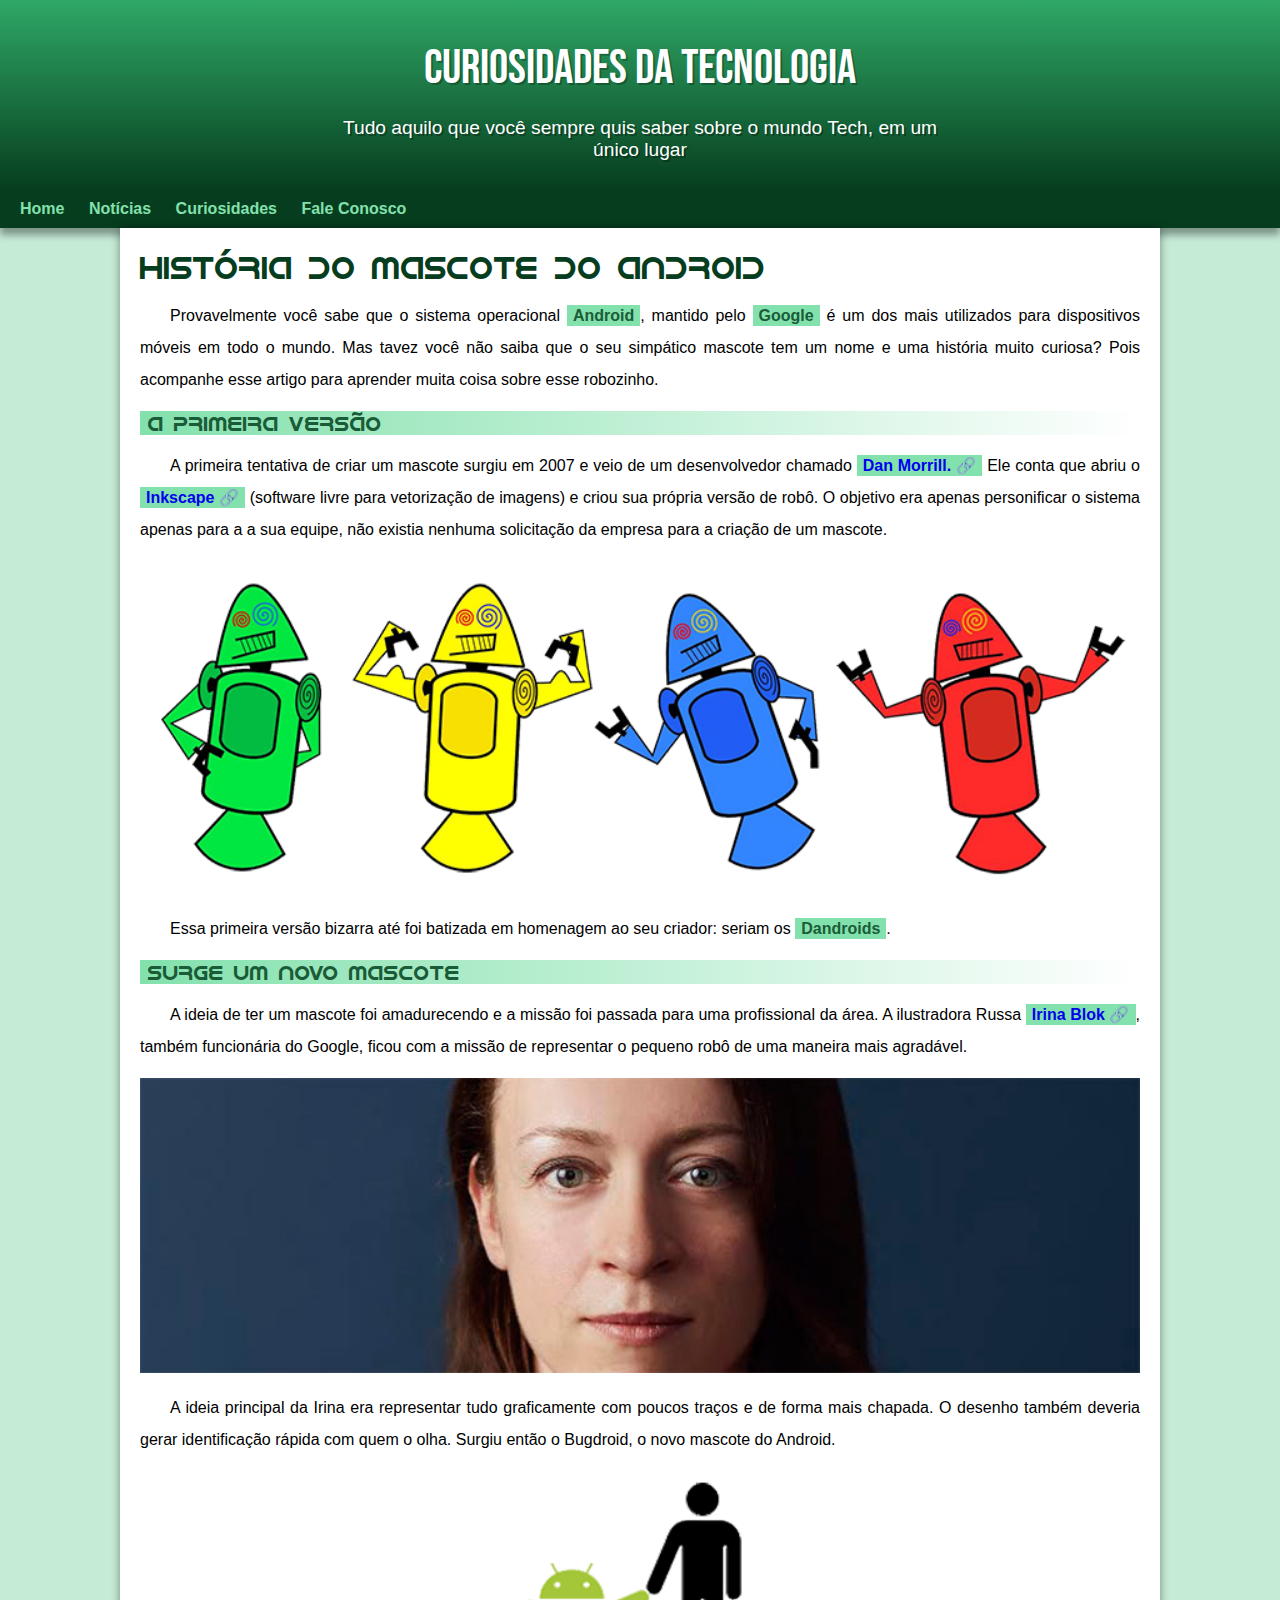
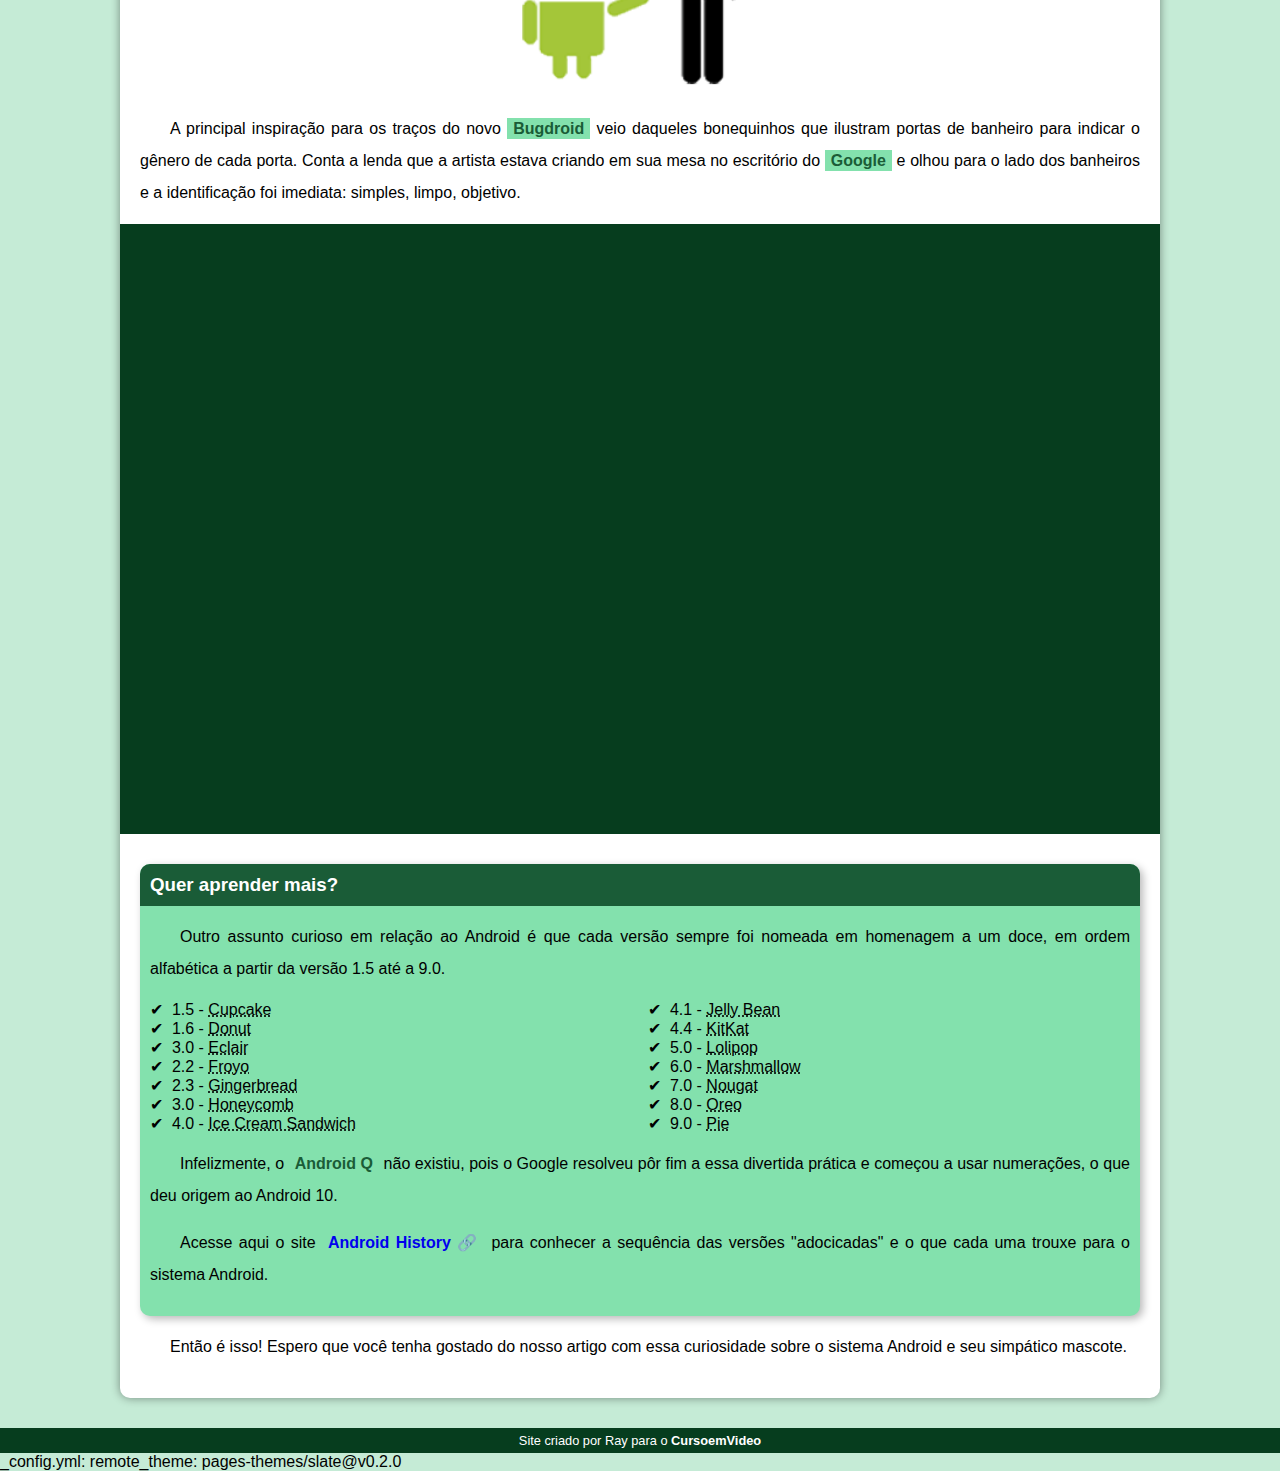
==== index.html.html @ f341248e "site android" ====
<!DOCTYPE html>
<html lang="pt-br">
<head>
    <meta charset="UTF-8">
    <meta http-equiv="X-UA-Compatible" content="IE=edge">
    <meta name="viewport" content="width=device-width, initial-scale=1.0">
    <title>desafio 010 resolvendo com guanabara</title>
    <link rel="stylesheet" href="style/style.css">
    <link rel="shortcut icon" href="imagens/favicon.ico" type="image/x-icon">
</head>
<body>
    <header>
        <h1>CURIOSIDADES DA TECNOLOGIA</h1>
            <p>Tudo aquilo que você sempre quis saber sobre o mundo Tech, em um único lugar</p>
    </header>
    <nav>  
        <a class="linksheader" href="###">Home</a>
        <a class="linksheader" href="###">Notícias</a>
        <a class="linksheader" href="###">Curiosidades</a>
        <a class="linksheader" href="###">Fale Conosco</a>
        </nav>
        <main>
            <article>
                <h1>História do Mascote do Android</h1>

                <p>Provavelmente você sabe que o sistema operacional <strong>Android</strong>, mantido pelo <strong>Google</strong> é um dos mais utilizados para dispositivos móveis em todo o mundo. Mas tavez você não saiba que o seu simpático mascote tem um nome e uma história muito curiosa? Pois acompanhe esse artigo para aprender muita coisa sobre esse robozinho.</p>

                <h2>A primeira versão</h2>

                <p>A primeira tentativa de criar um mascote surgiu em 2007 e veio de um desenvolvedor chamado <a href="https://androidcommunity.com/dan-morrill-shows-us-the-android-mascot-that-almost-was-20130103/" target="_blank" rel="external" class="externo">Dan Morrill.</a> Ele conta que abriu o <a href="https://inkscape.org/pt-br/" target="_blank" class="externo">Inkscape</a> (software livre para vetorização de imagens) e criou sua própria versão de robô. O objetivo era apenas personificar o sistema apenas para a a sua equipe, não existia nenhuma solicitação da empresa para a criação de um mascote.</p>

                <picture>
                    <source media="(max-width: 670px )" srcset="imagens\dan-droids-pq.png">
                    <img src="imagens/dan-droids.png" alt="primeiro mascote do android">
                </picture>

                <p>Essa primeira versão bizarra até foi batizada em homenagem ao seu criador: seriam os <strong>Dandroids</strong>.</p>

                <h2>Surge um novo mascote</h2>

                <p>A ideia de ter um mascote foi amadurecendo e a missão foi passada para uma profissional da área. A ilustradora Russa <a href="https://www.irinablok.com/android" target="_blank" class="externo">Irina Blok</a>, também funcionária do Google, ficou com a missão de representar o pequeno robô de uma maneira mais agradável.</p>

                <picture>
                    <source media="(max-width: 670px )" srcset="imagens/irina-blok-pq.jpg">
                    <img src="imagens/irina-blok.jpg" alt="irina block, criadora do Bugdroid">
                </picture>

                <p>A ideia principal da Irina era representar tudo graficamente com poucos traços e de forma mais chapada. O desenho também deveria gerar identificação rápida com quem o olha. Surgiu então o Bugdroid, o novo mascote do Android.</p>

                <img src="imagens/bugdroid.png" class="pequena" alt="bugdroid">

                <p>A principal inspiração para os traços do novo <strong>Bugdroid</strong> veio daqueles bonequinhos que ilustram portas de banheiro para indicar o gênero de cada porta. Conta a lenda que a artista estava criando em sua mesa no escritório do <strong>Google</strong> e olhou para o lado dos banheiros e a identificação foi imediata: simples, limpo, objetivo.</p>

                <div class="video">
                    <iframe class="boxvideo" width="100%" height="315" src="https://www.youtube.com/embed/l2UDgpLz20M" title="YouTube video player" frameborder="0" allow="accelerometer; autoplay; clipboard-write; encrypted-media; gyroscope; picture-in-picture; web-share" allowfullscreen></iframe>
                </div>
                
                <aside>
                    <h3>Quer aprender mais?</h3>

                    <p>Outro assunto curioso em relação ao Android é que cada versão sempre foi nomeada em homenagem a um doce, em ordem alfabética a partir da versão 1.5 até a 9.0.</p>
                    <ul>
                        <li>1.5 - <abbr title="Bolo de Copo">Cupcake</abbr></li>
                        <li>1.6 - <abbr title="Rosquinha">Donut</abbr></li>
                        <li>3.0 - <abbr title="Bomba">Eclair</abbr></li>
                        <li>2.2 - <abbr title="Iorgute Congelado">Froyo</abbr></li>
                        <li>2.3 - <abbr title="Biscoito de Gengibre">Gingerbread</abbr></li>
                        <li>3.0 - <abbr title="Favo de Mel">Honeycomb</abbr></li>
                        <li>4.0 - <abbr title="Sanduíche de Sorvete">Ice Cream Sandwich</abbr></li>
                        <li>4.1 - <abbr title="Jujuba">Jelly Bean</abbr></li>
                        <li>4.4 - <abbr title="KitKat">KitKat</abbr></li>
                        <li>5.0 - <abbr title="Pirulito">Lolipop</abbr></li>
                        <li>6.0 - <abbr title="Marshmallow">Marshmallow</abbr></li>
                        <li>7.0 - <abbr title="Torrone">Nougat</abbr></li>
                        <li>8.0 - <abbr title="Oreo">Oreo</abbr></li>
                        <li>9.0 - <abbr title="Torta">Pie</abbr></li>
                    </ul>
                    <p>Infelizmente, o <strong>Android Q</strong> não existiu, pois o Google resolveu pôr fim a essa divertida prática e começou a usar numerações, o que deu origem ao Android 10.</p>
                    <p>Acesse aqui o site <a href="https://www.android.com/intl/en_uk/history/#/donut" target="_blank" class="externo">Android History</a> para conhecer a sequência das versões "adocicadas" e o que cada uma trouxe para o sistema Android.</p>
                </aside>
               

                <p>Então é isso! Espero que você tenha gostado do nosso artigo com essa curiosidade sobre o sistema Android e seu simpático mascote.</p>
            </article>
        </main>
        <footer>
            <p>Site criado por Ray para o <a href="https://www.youtube.com/@CursoemVideo" target="_blank">CursoemVideo</a></p>
        </footer>
    _config.yml:
    remote_theme: pages-themes/slate@v0.2.0
</body>
</html>
---- style/style.css ----
@charset "UTF-8";
@import url('https://fonts.googleapis.com/css2?family=Bebas+Neue&display=swap');
        @font-face {
            font-family: 'Android';
            src: url('../fonts/IDroid.otf')format('opentype');
            font-style: normal;
            font-weight: normal;
        }

:root {
    --cor0: #c5ebd6;
    --cor1: #83e1ad;
    --cor2: #3ddc84;
    --cor3: #2fa866;
    --cor4: #1a5c37;
    --cor5: #063d1e;

    --fonte-padrao: Arial, Verdana, Helvetica, sans-serif;
    --fonte-destaque: 'Bebas Neue', cursive;
    --fonte-android: 'Android', cursive;
}

* {
    margin:0px;
    padding: 0px;
}

body {
    background-color:var(--cor0);
    font-family: var(--fonte-padrao);
}

a.externo::after {
    content: '\00A0\1f517';
}
header {
    background-image: linear-gradient(to bottom, var(--cor3), var(--cor5));
    min-height: 150px;
    text-align: center;
    padding-top: 40px;
}

header h1{
    color: white;
    font-family: var(--fonte-destaque);
    font-size: 3em;
    font-weight: normal;
    margin-bottom: 20px;
    text-shadow: 2px 2px 0px rgba(0, 0, 0, 0.267);
    
}

header > p {
    color: white;
    font-family: var(--fonte-padrao);
    font-size: 1.2em;
    max-width: 600px;
    margin: auto;
    margin-bottom: 20px;
    padding-right: 10px;
    padding-left: 10px;
    text-shadow: 2px 2px 0px rgba(0, 0, 0, 0.315);
}

nav {
    background-color: var(--cor5);
    padding: 10px;
    box-shadow: 0px 7px 7px rgba(0, 0, 0, 0.363);

}

nav > a {
    color: var(--cor1);
    padding: 10px;
    border-radius: 5px;
    text-decoration: none;
    font-weight: bold;
    transition-duration: .3s;
}

nav > a:hover {
    background-color: var(--cor3);
    color: var(--cor5);
}

main {
    min-width: 300px;
    max-width: 1000px;
    margin: auto;
    padding: 20px;
    margin-bottom: 30px;
    background-color: white;
    box-shadow: 0px 0px 10px rgba(0, 0, 0, 0.418);
    border-radius: 0px 0px 10px 10px;
}

main p {
    margin: 15px 0px;
    text-align: justify;
    text-indent: 30px;
    font-size: 1em;
    line-height: 2em;
}

main strong {
    color: var(--cor4);
    font-weight: bold;
    background-color: var(--cor1);
    padding: 2px 6px;
}

main a {
    text-decoration: none;
    font-weight: bold;
    color: cor5;
    background-color: var(--cor1);
    padding: 2px 6px;
}

main a:hover {
    text-decoration: underline;
    color: var(--cor4);
}

main img {
    width: 100%;
}

main img.pequena {
    display: block;
    margin: auto;
    max-width: 350px;
}

div.video {
    background-color: var(--cor5);
    margin: 0px -20px 30px -20px;
    padding: 20px;
    padding-bottom: 59%;
    position: relative;
}

div.video > iframe {
    position: absolute;
    top: 5%;
    left: 5%;
    width: 90%;
    height: 90%;
}

main h1 {
    color: var(--cor5);
    font-family: var(--fonte-android);
    font-weight: normal;
}

main h2 {
    font-family: var(--fonte-android);
    color: var(--cor4);
    font-size: 1.3em;
    font-weight: normal;
    background-image: linear-gradient(to right, var(--cor1), transparent);
    text-indent: 8px;
}

aside {
    background-color: var(--cor1);
    padding: 10px;
    border-radius: 10px;
    box-shadow: 3px 3px 8px rgba(0, 0, 0, 0.281);
}

h3 {
    background-color: var(--cor4);
    color: white;
    padding: 10px;
    margin: -10px -10px 0px -10px;
    border-radius: 10px 10px 0px 0px;
    
}

aside > ul {
    list-style-type: '\2714\00A0\00A0';
    list-style-position: inside;
    columns: 2;
}

footer {
    background-color: var(--cor5);
    color: white ;
    text-align: center;
    font-size: .8em;
    padding: 5px;
}

footer > p > a {
    color: white;
    font-weight: bolder;
    text-decoration: none;
}

footer a:hover {
    text-decoration: underline;
    color: var(--cor1);
}
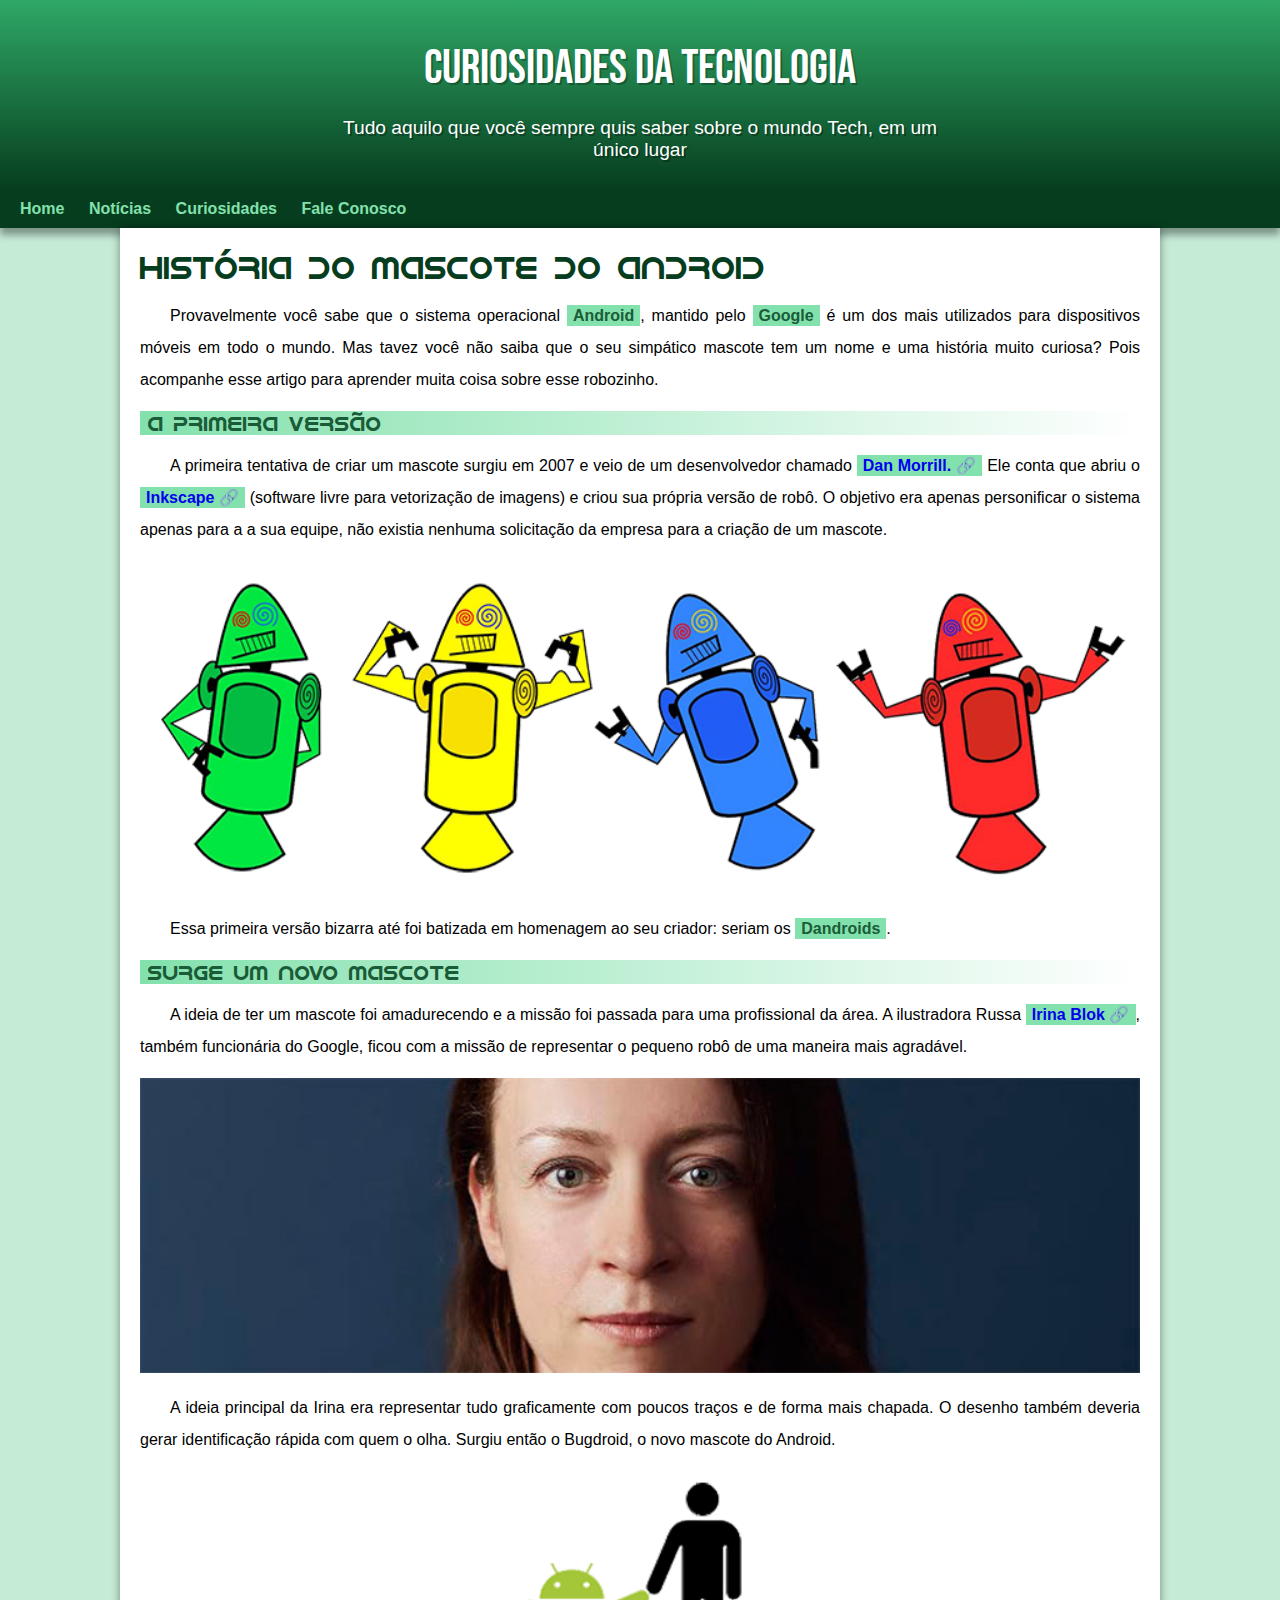
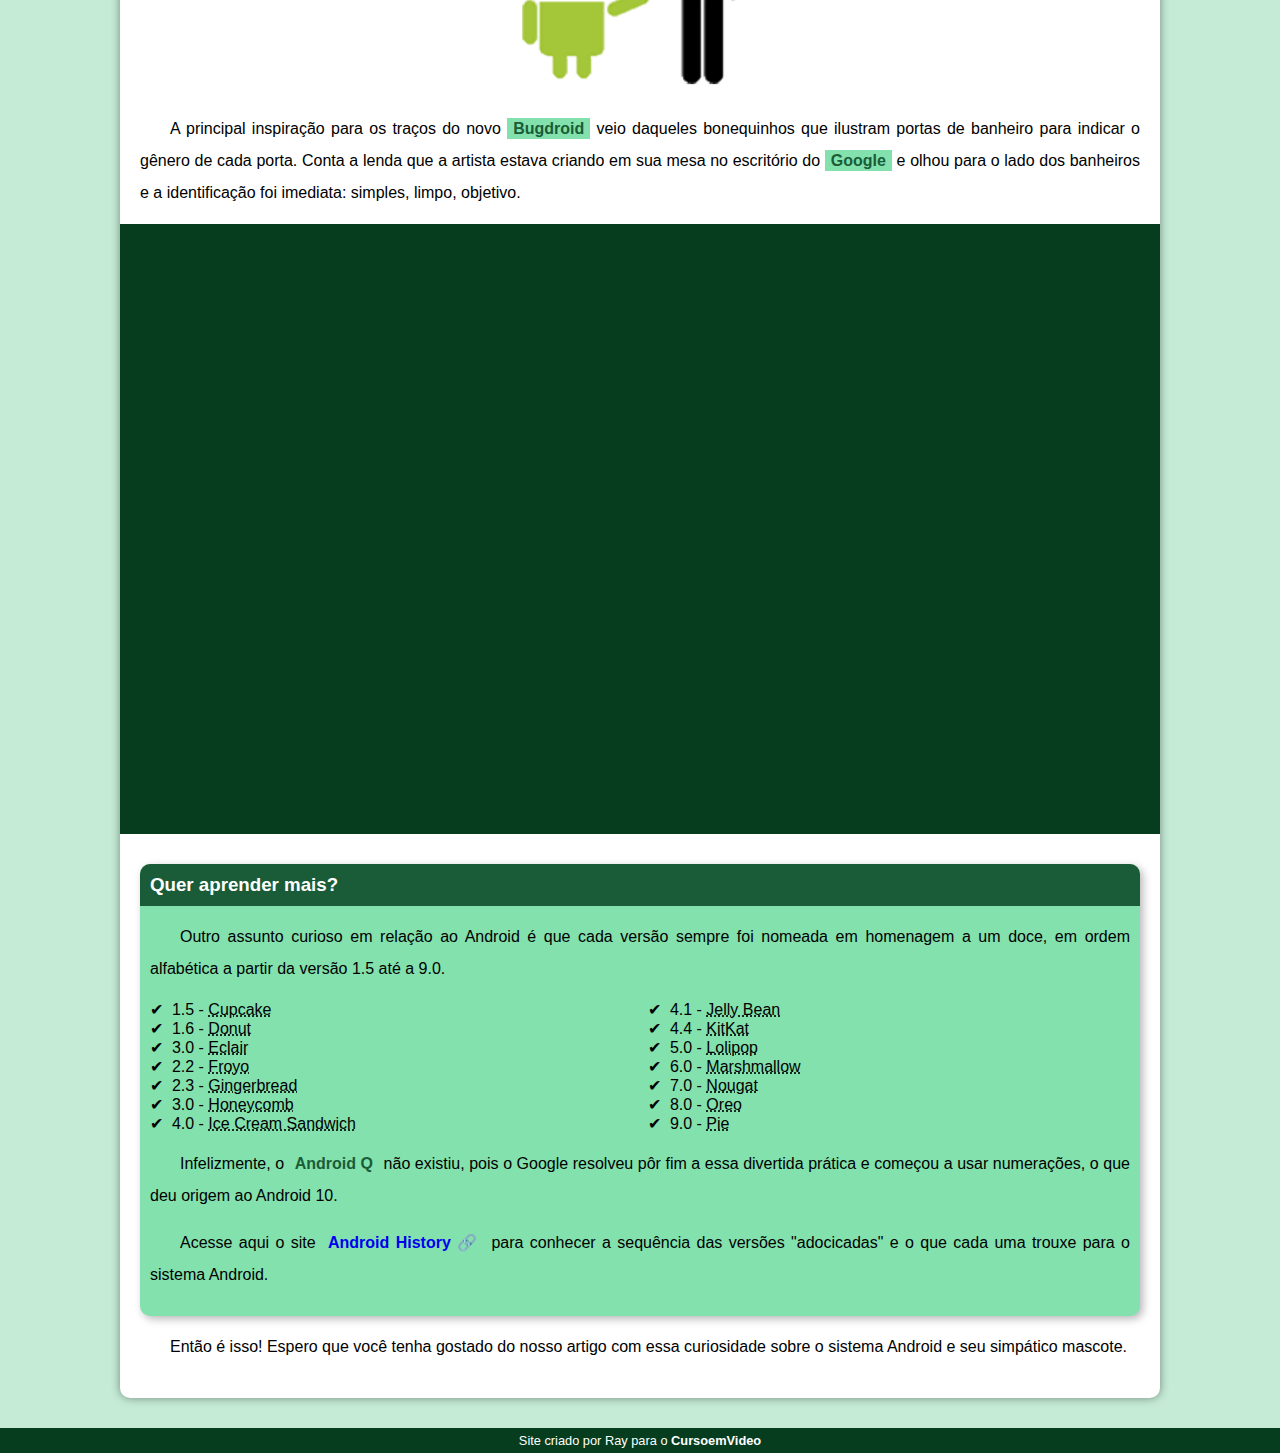
==== commit 81cebcb8: "att html" ====
--- a/index.html.html
+++ b/index.html.html
@@ -86,7 +86,5 @@
         <footer>
             <p>Site criado por Ray para o <a href="https://www.youtube.com/@CursoemVideo" target="_blank">CursoemVideo</a></p>
         </footer>
-    _config.yml:
-    remote_theme: pages-themes/slate@v0.2.0
 </body>
 </html>
